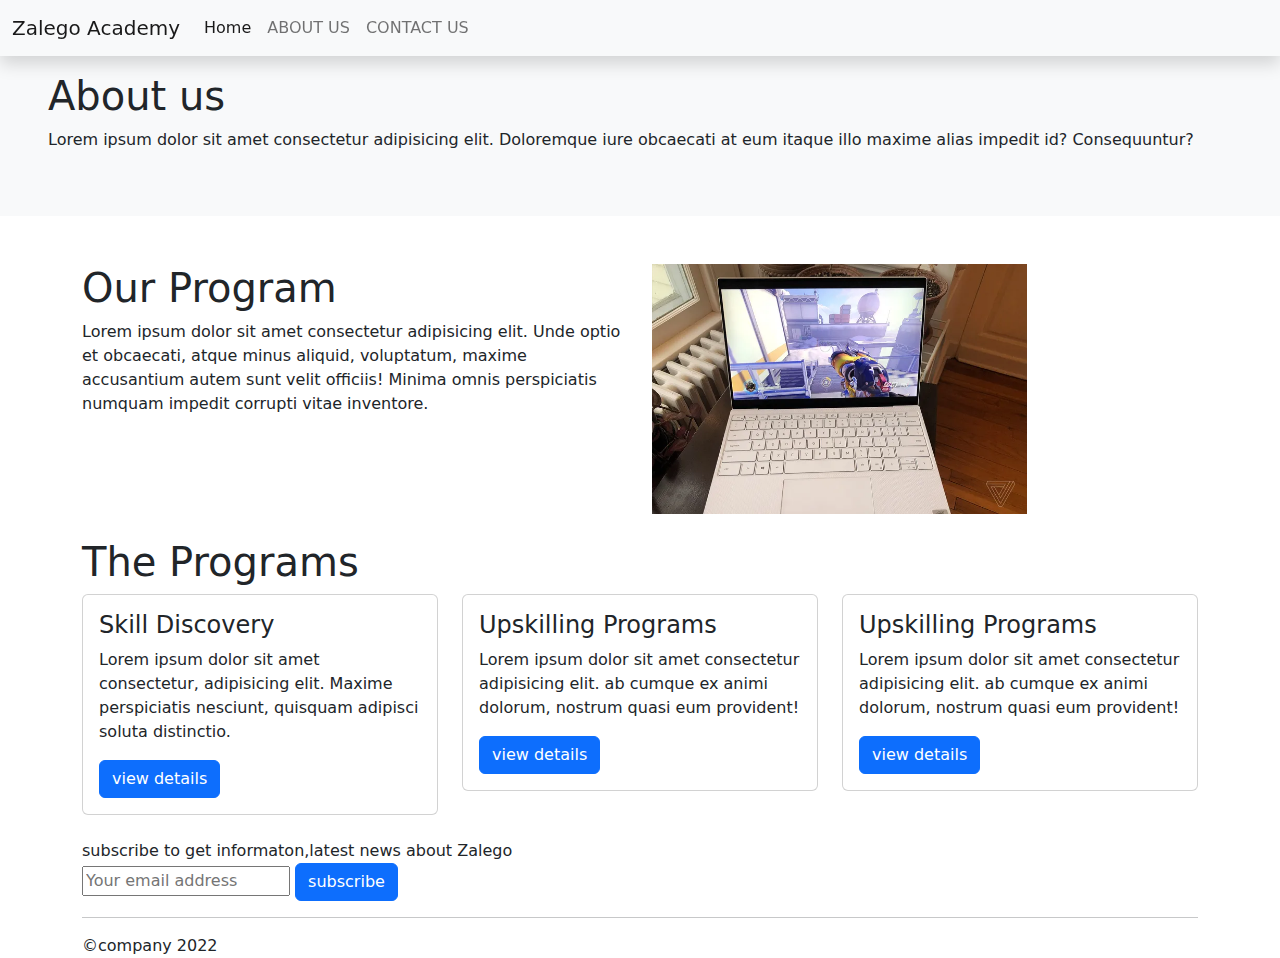
==== aboutus.html @ 1e7f1516 "continued" ====
<!DOCTYPE html>
<html lang="en">
<head>
    <meta charset="UTF-8">
    <meta http-equiv="X-UA-Compatible" content="IE=edge">
    <meta name="viewport" content="width=device-width, initial-scale=1.0">
    <title>bootstrap</title>
    <link rel="stylesheet" href="about.css">
    <link rel="stylesheet" href="bootstrap-5.2.0/css/bootstrap.min.css">
</head>
<body>
     <!-- navigation bar here -->
     <nav class="navbar navbar-expand-lg bg-light shadow fixed-top" >
        <div class="container-fluid">
            <a href="#" class="navbar-brand">Zalego Academy</a>
             <button class="navbar-toggler" type="button" data-bs-toggle="collapse" data-bs-target="#navbarDisplayNavigations" aria-expanded="false">
                <span class="navbar-toggler-icon"></span>
             </button>
                <div class="collapse navbar-collapse" id="navbarDisplayNavigations">
                    <div class="navbar-nav">
                        <a href="index.html" class="nav-link active">Home</a>
                        <a href="aboutus.html" class="nav-link">ABOUT US</a>
                        <a href="#" class="nav-link">CONTACT US</a>
                    </div>
                </div>
        
        </div>  
     </nav> 
     <br>
       <!-- end of navigation bar -->
     <main class="p-5 md-4 bg-light round-0">
        <h1>About us</h1>
        <p>Lorem ipsum dolor sit amet consectetur adipisicing elit. Doloremque iure obcaecati at eum itaque illo maxime alias impedit id? Consequuntur?</p>
        
    </main>
  <div class="container">
      <div class="row pt-5"> 
          <div class="col-lg-6">
              <h1>Our Program</h1>
              <p>Lorem ipsum dolor sit amet consectetur adipisicing elit. Unde optio et obcaecati, atque minus aliquid, voluptatum, maxime accusantium autem sunt velit officiis! Minima omnis perspiciatis numquam impedit corrupti vitae inventore.</p>
          </div>
          <div class="col-lg-6">
              <img src="images/laptop.webp" alt="a laptop" height="250px">
          </div>
      </div>
      <br>
      <h1>The Programs</h1>
      <div class="row"> 
          <div class="col-lg-4">
          <div class="card card-border-radius-10px">
              <div class="card-body">
              <h4>Skill Discovery</h4>
             <p>Lorem ipsum dolor sit amet consectetur, adipisicing elit. Maxime perspiciatis nesciunt, quisquam adipisci soluta distinctio.</p>
              <a href="#" class="btn btn-primary">view details</a>
            </div> 
          </div>
          </div>
          <br>
          <div class="col-lg-4">
              <div class="card card-border-radius-10px">
                  <div class="card-body">
                  <h4>Upskilling Programs</h4>
                  <P>Lorem ipsum dolor sit amet consectetur adipisicing elit. ab cumque ex animi dolorum, nostrum quasi eum provident!</P>
                  <a href="#" class="btn btn-primary">view details</a>
                </div>
              </div>
          </div>
          <div class="col-lg-4">
              <div class="card card-border-radius-10px">
                  <div class="card-body">
                    <h4>Upskilling Programs</h4>
                    <P>Lorem ipsum dolor sit amet consectetur adipisicing elit. ab cumque ex animi dolorum, nostrum quasi eum provident!</P>
                    <a href="#" class="btn btn-primary">view details</a>
                  </div>
              </div>
          </div>

      </div>
      <br>
      
      <div class="row">
          <div class="col-lg-12">
              subscribe to get informaton,latest news about Zalego
          </div>
          <div class="col-lg-12">
              <form>
                  
                  <input type="text"  placeholder="Your email address">
                  <button class="btn btn-primary">subscribe</button>
              </form>
          </div>
      </div>
      <hr>
    <footer>
        &copy;company 2022
    </footer>

  </div>  











    <script src="bootstrap-5.2.0/js/bootstrap.min.js"></script>
    <script src="https://cdn.jsdelivr.net/npm/@popperjs/core@2.11.5/dist/umd/popper.min.js"></script>
</body>
</html>
---- about.css ----
.main{
    align-content: center;
}
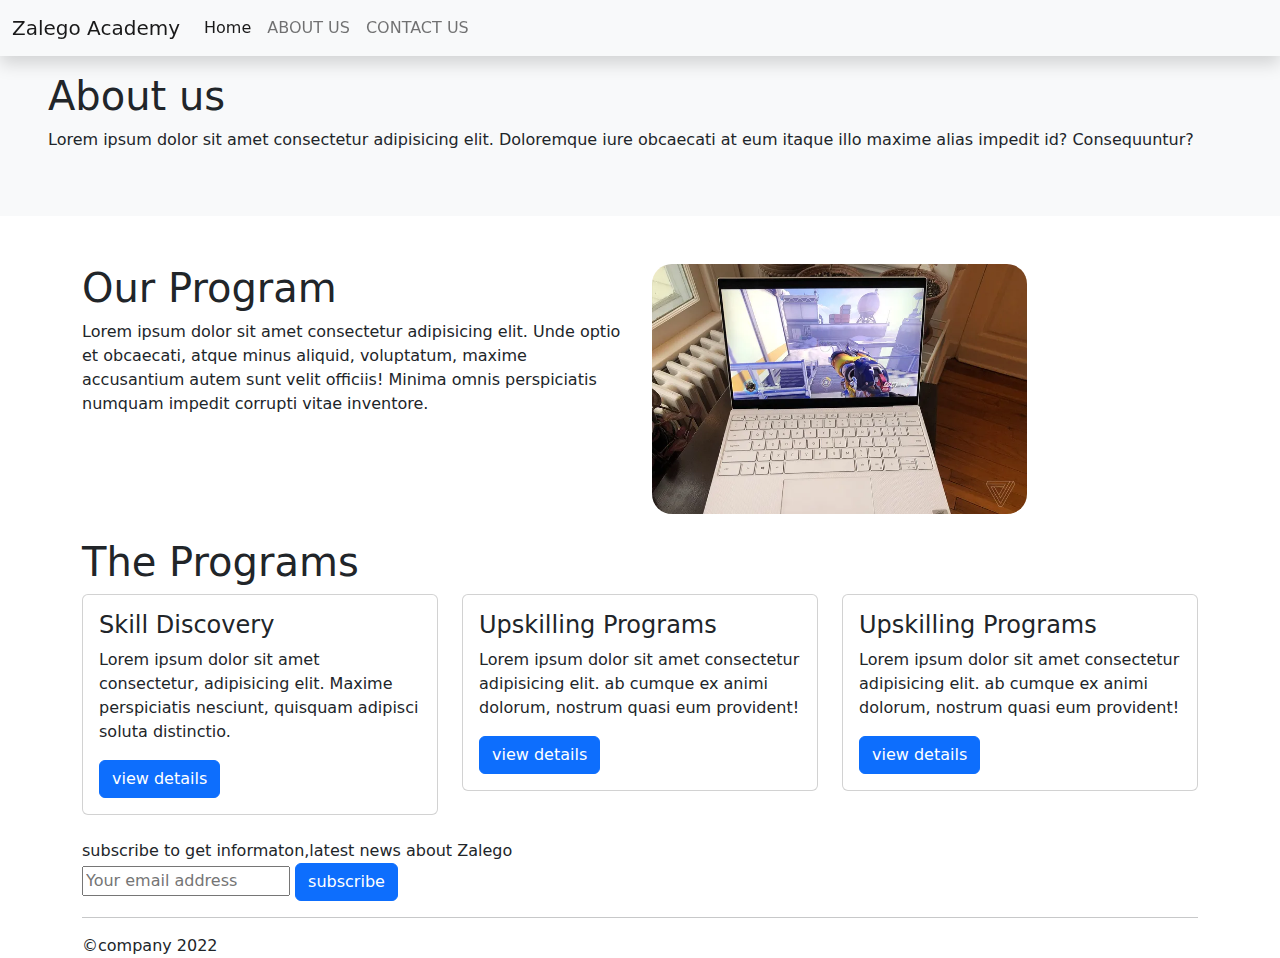
==== commit 3c7ba609: "continued" ====
--- a/aboutus.html
+++ b/aboutus.html
@@ -19,7 +19,7 @@
                 <div class="collapse navbar-collapse" id="navbarDisplayNavigations">
                     <div class="navbar-nav">
                         <a href="index.html" class="nav-link active">Home</a>
-                        <a href="aboutus.html" class="nav-link">ABOUT US</a>
+                        <a href="#" class="nav-link">ABOUT US</a>
                         <a href="#" class="nav-link">CONTACT US</a>
                     </div>
                 </div>
--- a/about.css
+++ b/about.css
@@ -1,3 +1,6 @@
 .main{
     align-content: center;
-}+}
+img{
+    border-radius: 20px;
+}
